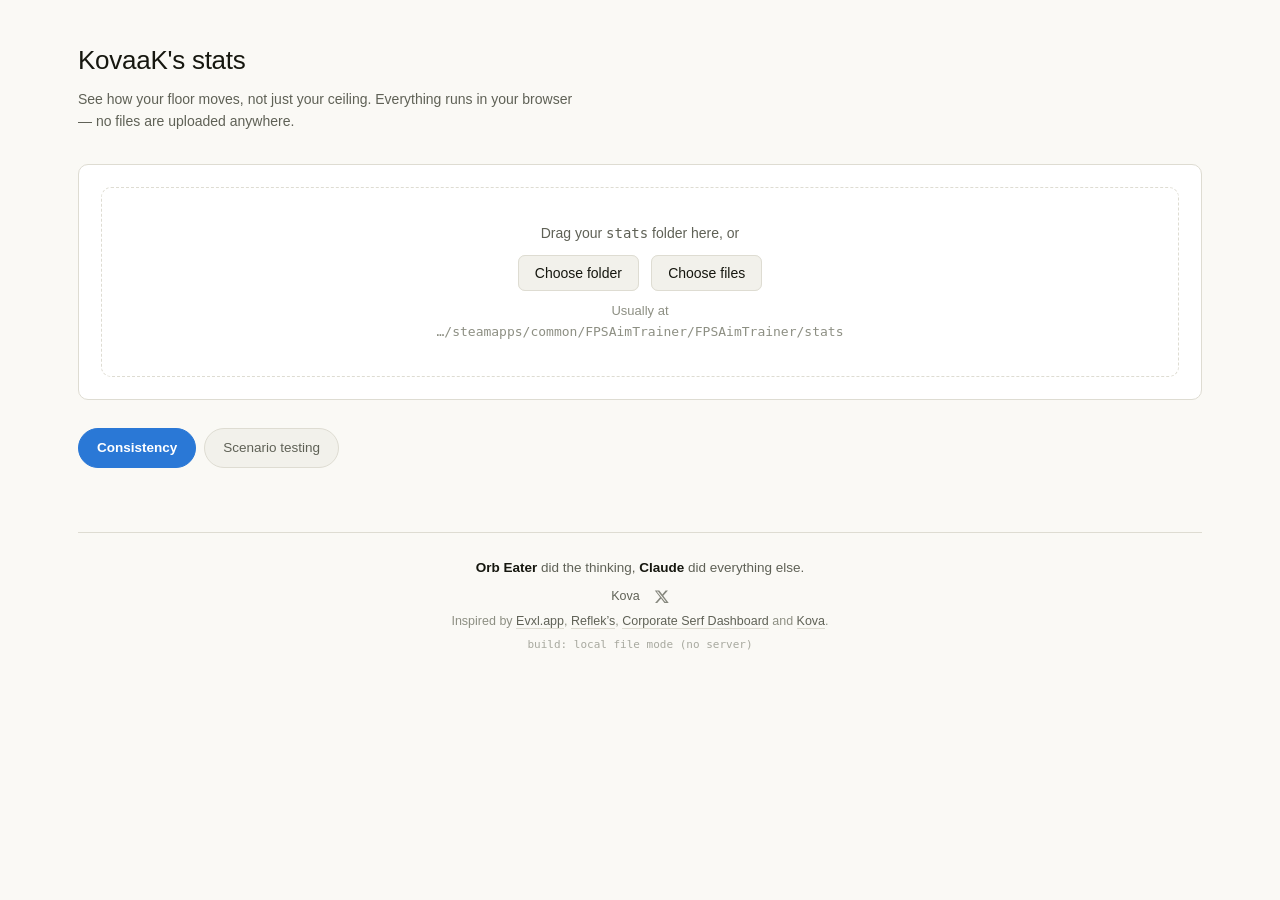
==== app/index.html @ a94e59b3 "v0.4.0 — Scenario testing with Viscose S2, and a one-time log-every-run offer Benchmarks becomes Sce" ====
<!DOCTYPE html>
<html lang="en">
<head>
<meta charset="utf-8">
<meta name="viewport" content="width=device-width,initial-scale=1">
<title>KovaaK's stats</title>
<link rel="stylesheet" href="styles.css">
</head>
<body>
<div class="wrap">

<h1>KovaaK's stats</h1>
<p class="sub">See how your floor moves, not just your ceiling. Everything runs in your browser — no files are uploaded anywhere.</p>

<div class="panel" id="panel">
  <div class="drop" id="drop">
    <p style="margin:0 0 16px;color:var(--ink2);font-size:14px">Drag your <code>stats</code> folder here, or</p>
    <label class="btn" for="pick">Choose folder</label>
    <input type="file" id="pick" webkitdirectory directory multiple>
    <label class="btn" for="pickf" style="margin-left:8px">Choose files</label>
    <input type="file" id="pickf" multiple accept=".csv">
    <p class="note" style="margin:16px 0 0">Usually at<br><code>…/steamapps/common/FPSAimTrainer/FPSAimTrainer/stats</code></p>
  </div>
  <div id="folderSetup" style="display:none"></div>
  <div id="loadmsg"></div>
</div>
<div id="liveNote"></div>
<div id="whatsNew" style="display:none"></div>

<div class="pagetabs" id="pagetabs">
  <button type="button" class="tabbtn active" id="pageTabConsistency">Consistency</button>
  <button type="button" class="tabbtn" id="pageTabBenchmarks">Scenario testing</button>
</div>

<div id="benchApp" style="display:none">
  <div class="controls">
    <span style="flex:1;min-width:240px"><input type="text" id="benchSearch" placeholder="Search scenarios and difficulties…" style="width:100%"></span>
  </div>
  <p class="note" id="benchCtxNote"></p>
  <div id="benchListWrap"></div>
  <div id="benchDetailWrap" style="display:none"></div>
</div>

<div id="app" style="display:none">
  <div class="controls">
    <span><label for="win">Window</label>
    <select id="win" title="Motor-learning research judges real skill change over multi-week windows, not single sessions, since day-to-day scores are noisy (fatigue, warm-up, motivation). 30 days balances smoothing that noise against staying relevant to your current training block.">
      <option value="0">All</option>
      <option value="180">180 days</option>
      <option value="90">90 days</option>
      <option value="30" selected>30 days (recommended)</option>
      <option value="14">14 days</option>
      <option value="7">7 days</option>
      <option value="custom">Custom range…</option>
    </select></span>
    <span class="cmrow" id="customRangeUI" style="display:none">
      <label style="font-size:13px;color:var(--ink2)">from</label>
      <span class="datepick" data-target="winFrom">
        <select class="dsel" aria-label="from day"></select>
        <select class="msel" aria-label="from month"></select>
        <select class="ysel" aria-label="from year"></select>
      </span>
      <label style="font-size:13px;color:var(--ink2)">to</label>
      <span class="datepick" data-target="winTo">
        <select class="dsel" aria-label="to day"></select>
        <select class="msel" aria-label="to month"></select>
        <select class="ysel" aria-label="to year"></select>
      </span>
      <input type="hidden" id="winFrom"><input type="hidden" id="winTo">
    </span>
    <span><label for="minruns">Min runs</label>
    <input type="number" id="minruns" value="10" min="1" max="500" style="width:74px"></span>
    <label class="chk" title="Drop the first runs of each play session. They are systematically lower than the rest, and if session lengths differ between the two periods that bias shows up as a fake skill change.">
      <input type="checkbox" id="exWarmup" checked> Skip warmup
    </label>
    <label class="chk" title="Drop the first runs after returning to a scenario following a long break. Those runs measure unfamiliarity, not skill.">
      <input type="checkbox" id="exRefam" checked> Skip re-familiarisation
    </label>
    <span><label for="cmp">Compare vs</label>
    <select id="cmp" title="How the baseline for PB/Avg/Low avg % changes is chosen. Hover the options for details.">
      <option value="prev" selected title="Compares this window to an equal-length period immediately before it (e.g. last 30 days vs the 30 days before that). Uses a genuinely separate, non-overlapping baseline — the most reliable read on real progress.">Previous window (recommended)</option>
      <option value="first" title="Splits the current window itself in half and compares the second half to the first half. Reacts faster to recent changes but is noisier, especially with fewer runs, since both halves come from the same short period.">First half of window</option>
    </select></span>
  </div>
  <div class="explainrow">
    <button type="button" class="explaintoggle" id="winExplainBtn" aria-expanded="false">Show explanation</button>
  </div>
  <p class="note" id="winExplain" style="display:none"><b>Window</b> — day-to-day scores are noisy (fatigue, warm-up, motivation); motor-learning research judges real skill consolidation over multi-week trends, not single sessions. 30 days (recommended) balances smoothing that noise against staying relevant to your current training. <b>Compare vs</b> — <b>Previous window</b>: this period vs an equal-length period right before it (most accurate, default). <b>First half of window</b>: the second half of this period vs its first half (reacts faster, noisier).</p>
  <p class="note" id="allnote" style="display:none">"All" uses first half vs second half of your history for comparisons — there's no earlier baseline for all-time.</p>

  <div class="sectionbar" style="margin-bottom:8px">
    <label class="chk" title="Reminders to step away. Run-based and time-based fire independently."><input type="checkbox" id="brkEnable"> Break reminders</label>
    <span class="cmrow" id="brkOpts" style="display:none">
      <label for="brkRuns" style="font-size:13px;color:var(--ink2)">every</label>
      <input type="number" id="brkRuns" min="0" max="500" style="width:70px" title="0 turns the run-based reminder off">
      <span style="font-size:13px;color:var(--ink2)">runs</span>
      <select id="brkMin" title="Independent of the run count">
        <option value="0">no timer</option>
        <option value="15">15 min</option>
        <option value="30">30 min</option>
        <option value="45">45 min</option>
        <option value="60">60 min</option>
      </select>
      <label class="chk" title="Start the timer automatically when the app opens, from your first run"><input type="checkbox" id="brkAuto"> autostart</label>
      <button type="button" id="brkReset">Reset now</button>
      <span class="note" id="breakStatus" style="margin:0"></span>
    </span>
  </div>
  <div id="breakAlert"></div>
  <div id="lowActiveAlert"></div>
  <div id="sessionPanel"></div>
  <!-- PB / new-score card: under the session panel so it lands
       where you are already looking, not above the fold. -->
  <div id="celebrate"></div>
  <div class="cards" id="overview"></div>
  <div class="explainrow" id="caveatsRow" style="display:none">
    <button type="button" class="explaintoggle" id="caveatsBtn" aria-expanded="false">Show figure explanation</button>
  </div>
  <div id="caveats" style="display:none"></div>
  <div id="trendChartWrap"></div>

  <div class="sectionbar">
    <button type="button" class="tabbtn" id="cmSectionToggle">cm/360 analysis ▾</button>
  </div>

  <div id="cmSection" style="display:none">
  <div id="cmwrap" style="display:none">
    <div class="cmbar">
      <span class="lbl"><b>cm/360</b></span>
      <button type="button" class="tabbtn active" id="cmTabOff" title="No cm/360 filtering — every run is included.">Raw</button>
      <button type="button" class="tabbtn" id="cmTabRange" title="Only include runs whose cm/360 falls within a min–max range.">Range</button>
      <button type="button" class="tabbtn" id="cmTabPick" title="Only include runs at one specific cm/360.">Specific</button>
      <label class="chk" title="Removes cm/360 values that only show up in a handful of runs — e.g. a couple of accidental slider changes to 13cm or 150cm — so stray one-offs can't skew the numbers. A cm you've genuinely used a meaningful number of times is kept.">
        <input type="checkbox" id="cmOutlier" checked> Exclude outliers
      </label>
      <button type="button" id="cmClear">Clear filter</button>
    </div>
    <div class="cmsub" id="cmRangeUI" style="display:none">
      <input type="number" id="cmMin" step="0.5" style="width:72px" list="cmvals">
      <span style="color:var(--ink2)">–</span>
      <input type="number" id="cmMax" step="0.5" style="width:72px" list="cmvals">
      <datalist id="cmvals"></datalist>
    </div>
    <div class="cmsub" id="cmPickUI" style="display:none">
      <div class="cmpicker">
        <input type="text" id="cmPickSearch" placeholder="find cm… (e.g. 5 → 5, 50-59)">
        <div class="cmlist" id="cmList"></div>
        <button type="button" id="cmListAll" class="cmlistall">Show all</button>
      </div>
    </div>
    <div class="cmrow" id="favCmRow"></div>
    <p class="note" id="cmnote"></p>
    <p class="note" id="cmWindowNote"></p>
  </div>
  <div class="cards" id="cmCards"></div>
  <div id="cmBreakdownWrap" style="display:none"></div>
  </div>

  <div style="text-align:center">
    <span style="margin-right:12px"><label for="sortby2" style="font-size:13px;color:var(--ink2);margin-right:5px">Sort</label>
    <select id="sortby2">
      <option value="runs">Most played</option>
      <option value="recent">Recently played</option>
      <option value="trend">Biggest gain</option>
      <option value="needplay">Recommended to play</option>
      <option value="cv">Least consistent</option>
      <option value="stale">Longest since played</option>
      <option value="name">Name</option>
    </select></span>
    <button id="toggleRuns" class="runstoggle" style="display:inline-block;margin:6px 0 26px">See runs ▾</button>
  </div>
  <div id="listWrap" style="display:none">
    <div class="searchbar">
      <input type="text" id="runSearch" placeholder="Search scenarios…">
      <span class="note" id="runSearchNote" style="margin:0;white-space:nowrap"></span>
    </div>
    <div id="list"></div>
    <div id="listMore" style="text-align:center;margin:14px 0 0"></div>
  </div>
</div>

<footer class="sitefoot">
  <p class="credit"><b>Orb Eater</b> did the thinking, <b>Claude</b> did everything else.</p>
  <p class="socials">
    <a href="https://pyvno.xyz/orbeater" target="_blank" rel="noopener noreferrer">Kova</a>
    <a class="xlink" href="https://x.com/OrbEater_" target="_blank" rel="noopener noreferrer" aria-label="X" title="@OrbEater_"><svg viewBox="0 0 24 24" width="15" height="15" fill="currentColor" aria-hidden="true"><path d="M18.9 2.2h3.4l-7.5 8.6 8.8 11.6h-6.9l-5.4-7.1-6.2 7.1H1.7l8-9.1L1.3 2.2h7.1l4.9 6.5 5.6-6.5Zm-1.2 18.2h1.9L6.4 4.1H4.4l13.3 16.3Z"/></svg></a>
  </p>
  <p class="inspired">Inspired by
    <a href="https://evxl.app/" target="_blank" rel="noopener noreferrer">Evxl.app</a>,
    <a href="https://refleksapp.com/" target="_blank" rel="noopener noreferrer">Reflek&rsquo;s</a>,
    <a href="https://github.com/MingoDynasty/Corporate-Serf-Dashboard" target="_blank" rel="noopener noreferrer">Corporate Serf Dashboard</a>
    and <a href="https://pyvno.xyz/" target="_blank" rel="noopener noreferrer">Kova</a>.</p>
  <p class="buildstamp" id="buildStamp"></p>
</footer>

<script src="build.js"></script>
<script src="core.js"></script>
</div>
</body>
</html>
---- app/styles.css ----
:root{
  --bg:#12130f; --surface:#1b1d17; --surface2:#232620; --line:#33362d;
  --ink:#eceade; --ink2:#a2a596; --ink3:#6f7266;
  --med:#4a9ee0; --low:#e08a3c; --best:#5fb98a;
  --mono:ui-monospace,"SF Mono",Menlo,Consolas,monospace;
  --sans:"Inter",-apple-system,BlinkMacSystemFont,"Segoe UI",sans-serif;
}
*{box-sizing:border-box}
body{margin:0;background:var(--bg);color:var(--ink);font-family:var(--sans);font-size:15px;line-height:1.6;-webkit-font-smoothing:antialiased}
.wrap{max-width:1180px;margin:0 auto;padding:40px 28px 80px}
h1{font-size:26px;font-weight:500;margin:0 0 6px;letter-spacing:-0.01em}
.sub{color:var(--ink2);font-size:14px;margin:0 0 32px;max-width:64ch}
.panel{background:var(--surface);border:1px solid var(--line);border-radius:10px;padding:22px;margin-bottom:28px;transition:padding .15s,margin .15s}
.panel.compact{padding:7px 14px;margin-bottom:16px}
.panel.compact .note{font-size:12px;margin:0}
.panel.compact button{padding:5px 11px;font-size:12.5px}
.foldbar{display:flex;align-items:center;justify-content:space-between;gap:12px;flex-wrap:wrap}
.drop{border:1px dashed var(--line);border-radius:10px;padding:34px 22px;text-align:center;transition:border-color .15s,background .15s}
.drop.hot{border-color:var(--med);background:var(--surface2)}
button,label.btn{font:inherit;font-size:14px;background:var(--surface2);color:var(--ink);border:1px solid var(--line);border-radius:7px;padding:9px 16px;cursor:pointer}
button:hover,label.btn:hover{border-color:var(--ink3)}
button:disabled{opacity:.4;cursor:default}
input[type=file]{display:none}
select,input[type=number]{font:inherit;font-size:14px;background:var(--surface2);color:var(--ink);border:1px solid var(--line);border-radius:7px;padding:8px 11px}
.controls{display:flex;flex-wrap:wrap;gap:14px;align-items:center;margin-bottom:22px}
.controls label{font-size:13px;color:var(--ink2);margin-right:5px}
.tabbtn{font:inherit;font-size:12.5px;background:var(--surface2);color:var(--ink2);border:1px solid var(--line);padding:6px 13px;cursor:pointer;border-radius:999px}
.tabbtn:hover{border-color:var(--ink3)}
.tabbtn.active{background:var(--med);color:#0b0e12;border-color:var(--med);font-weight:600}
.cmbar{display:flex;flex-wrap:wrap;gap:10px;align-items:center;margin-bottom:6px}
.cmbar .lbl{font-size:13px;color:var(--ink2);margin-right:2px}
.cmrow{display:inline-flex;flex-wrap:wrap;gap:8px;align-items:center}
.chk{display:inline-flex;align-items:center;gap:6px;font-size:13px;color:var(--ink2);cursor:pointer;user-select:none}
.chk input{cursor:pointer}
.cmswatch{display:inline-block;width:9px;height:9px;border-radius:50%;margin-right:4px;vertical-align:middle}
.cmlegend{display:flex;gap:10px;flex-wrap:wrap;font-size:11px;color:var(--ink2);margin-top:6px}
.cards{display:grid;grid-template-columns:repeat(auto-fit,minmax(125px,1fr));gap:10px;margin-bottom:20px;transition:gap .15s}
.card{background:var(--surface2);border-radius:8px;padding:10px 12px;transition:padding .15s}
.card[title]{cursor:help}
.card .k{font-size:11px;color:var(--ink2);margin-bottom:4px;transition:font-size .15s}
.card .v{font-size:18px;font-weight:500;font-family:var(--mono);font-variant-numeric:tabular-nums;transition:font-size .15s}
.card .v .side{font-size:.42em;font-weight:600;margin-left:.4em;vertical-align:middle}
.card .vsub{font-family:var(--mono);font-variant-numeric:tabular-nums;font-size:19px;font-weight:600;line-height:1.15;margin-top:3px}
.cards.hero .card .vsub{font-size:22px}
.card.big .vsub{font-size:26px}
.cards.hero .card.big .vsub{font-size:30px}
.cmpicker{display:inline-block;width:270px;vertical-align:top}
.cmpicker input[type=text]{width:100%;font:inherit;font-size:13.5px;background:var(--surface2);color:var(--ink);border:1px solid var(--line);border-radius:7px 7px 0 0;padding:7px 10px;border-bottom:none}
.cmsub{margin:8px 0 4px}
/* Exactly 8 rows tall, no drag-resize (the resize handle fought the page
   layout). "Show all" swaps to a taller list instead. */
.cmlist{max-height:calc(8 * 29px);overflow-y:auto;border:1px solid var(--line);border-radius:0;background:var(--surface2)}
.cmlist.all{max-height:none}
.cmlistall{width:100%;font-size:12px;padding:6px 10px;border-radius:0 0 7px 7px;border-top:none;color:var(--ink2)}
.cmitem{display:flex;align-items:center;gap:8px;padding:6px 10px;cursor:pointer;font-size:13px;border-bottom:1px solid rgba(255,255,255,.04)}
.cmitem:last-child{border-bottom:none}
.cmitem:hover{background:rgba(255,255,255,.05)}
.cmitem.sel{background:rgba(74,158,224,.18);color:var(--ink)}
.cmitem-v{font-family:var(--mono);font-weight:600;min-width:52px}
.cmitem-n{font-size:11.5px;color:var(--ink2);margin-left:auto}
.cmitem-empty{padding:10px;font-size:12.5px;color:var(--ink3)}
.cmstar{flex:none;width:15px;color:var(--ink3);cursor:pointer;user-select:none}
.cmstar.on{color:#e8c34a}
.cmstar:hover{color:#e8c34a}
#listWrap.busy #list{opacity:.35;transition:opacity .12s}
#list{transition:opacity .12s}
.favstar{color:#e8c34a;border-color:#6a5a24}
.favstar:hover{border-color:#e8c34a}
.favchip.isfav{color:#e8c34a;border-color:#6a5a24}
.alert{background:#3a1414;border:1px solid #7c2b2b;color:#ff8a8a;border-radius:8px;padding:12px 15px;font-size:13.5px;font-weight:500;margin:0}
.stalewarn{color:#e8c34a;font-size:12.5px;margin-top:8px}
.livenote{background:var(--surface2);border-left:3px solid var(--best);border-radius:6px;padding:8px 12px;font-size:12.5px;color:var(--ink2);margin:0 0 16px}
.livenote b{color:var(--ink)}
#cmSectionToggle{font-weight:700}
.card.big{grid-column:span 2;padding:16px 18px;display:flex;flex-direction:column;justify-content:center}
.card.big .k{font-size:13px;margin-bottom:2px;line-height:1.25}
.card.big .v{font-size:clamp(34px,4.6vw,52px);line-height:1.08;letter-spacing:-0.02em}
.card.big .v .side{font-size:.34em}
.cards.hero .card{padding:16px 16px;border-radius:12px}
.cards.hero .card .k{font-size:12px;margin-bottom:3px}
.cards.hero .card .v{font-size:24px;line-height:1.15}
.cards.hero .card.big{padding:20px 22px}
.cards.hero .card.big .k{font-size:14px;margin-bottom:2px}
.cards.hero .card.big .v{font-size:clamp(40px,5.4vw,62px)}
.sectionbar{display:flex;gap:8px;flex-wrap:wrap;margin:4px 0 16px}
.sectionbar .tabbtn{padding:8px 16px;font-size:13px}
/* Plot areas are kept near 2:1 on purpose - slope is judged most accurately
   when the average segment sits near 45deg. Wide-and-short charts flatten
   trends, narrow ones exaggerate them. See CHART-SCALING.md section 6. */
.tchart{width:100%;max-width:680px;aspect-ratio:2/1;height:auto;display:block}
@supports not (aspect-ratio:2/1){.tchart{height:340px}}
/* The explainer earns its width - it is the part people actually read.
   Was minmax(230px,1fr) against 2.1fr, which squeezed it to a column of
   two-word lines next to a chart that had spare margin. */
.chartgrid{display:grid;grid-template-columns:minmax(0,1.35fr) minmax(300px,1fr);gap:22px;align-items:start}
@media(max-width:820px){.chartgrid{grid-template-columns:1fr}}
.explain{background:var(--surface2);border-radius:9px;padding:18px 20px;font-size:14px;line-height:1.65}
.explain h4{margin:0 0 10px;font-size:13px;font-weight:600;color:var(--ink2);text-transform:uppercase;letter-spacing:.05em}
.explain p{margin:0 0 9px}
.explain p:last-child{margin-bottom:0}
.explain .dim{color:var(--ink3);font-size:12.5px;border-top:1px solid var(--line);padding-top:9px;margin-top:11px}
.pathlist{display:flex;flex-direction:column;gap:8px}
.pathbtn{display:flex;align-items:center;gap:12px;width:100%;text-align:left;font:inherit;font-size:13px;background:var(--surface2);color:var(--ink);border:1px solid var(--line);border-radius:8px;padding:10px 13px;cursor:pointer}
.pathbtn:hover{border-color:var(--med)}
.pathbtn-k{flex:none;font-size:11.5px;font-weight:600;color:var(--med);text-transform:uppercase;letter-spacing:.05em}
.pathbtn-p{font-family:var(--mono);font-size:12px;color:var(--ink2);word-break:break-all}
.searchbar{display:flex;gap:10px;align-items:center;margin:0 0 14px}
.searchbar input[type=text]{flex:1;font:inherit;font-size:14px;background:var(--surface2);color:var(--ink);border:1px solid var(--line);border-radius:7px;padding:8px 11px}
.logbox{font-family:var(--mono);font-size:11.5px;color:var(--ink2);background:var(--surface2);border-radius:8px;padding:10px 12px;max-height:280px;overflow:auto;white-space:pre-wrap}
.runstoggle{display:block;margin:6px auto 26px}
.favchip{padding:4px 11px;font-size:12px}
.pagetabs{display:flex;gap:8px;margin-bottom:22px}
.pagetabs .tabbtn{padding:8px 18px;font-size:13.5px}
.benchrow{cursor:pointer;transition:border-color .12s}
.benchrow:hover{border-color:var(--ink3)}
.benchrow h3{display:inline}
.cmside-by-side{display:grid;grid-template-columns:repeat(auto-fit,minmax(340px,1fr));gap:16px;align-items:start;margin-bottom:16px}
.cmside-by-side .scen{margin-bottom:0}
.minibtn{font:inherit;font-size:11.5px;background:var(--surface2);color:var(--ink2);border:1px solid var(--line);padding:3px 10px;cursor:pointer;border-radius:6px;float:right}
.minibtn:hover{border-color:var(--ink3)}
.scen{background:var(--surface);border:1px solid var(--line);border-radius:10px;padding:19px 21px;margin-bottom:16px}
.scen h3{font-size:15px;font-weight:500;margin:0 0 3px;overflow:hidden}
.scen .meta{font-size:12px;color:var(--ink2);margin:0 0 12px;font-family:var(--mono)}
table{width:100%;border-collapse:collapse;font-size:12px;font-family:var(--mono);font-variant-numeric:tabular-nums}
th{text-align:right;color:var(--ink2);font-weight:400;padding:6px 8px;border-bottom:1px solid var(--line)}
th:first-child,td:first-child{text-align:left}
td{text-align:right;padding:6px 8px;border-bottom:1px solid var(--line)}
tr:last-child td{border-bottom:none}
.spark{width:100%;max-width:680px;aspect-ratio:2/1;height:auto;display:block;margin-top:12px}
@supports not (aspect-ratio:2/1){.spark{height:340px}}
.scalenote{font-size:11.5px;color:var(--ink3);margin:6px 0 0;max-width:680px;line-height:1.5;cursor:help}
.scalenote b{color:var(--ink2)}
.legend i.bandkey{height:9px;border-radius:2px;background:var(--med);opacity:.28}
.legend{display:flex;gap:18px;font-size:11px;color:var(--ink2);margin-top:8px;flex-wrap:wrap}
.legend i{display:inline-block;width:11px;height:3px;vertical-align:middle;margin-right:5px;border-radius:2px}
.warn{color:var(--low);font-size:13px}
.err{background:#2a1c17;border:1px solid #5c3a26;border-radius:8px;padding:13px 16px;font-size:13px;color:#e8b894;margin-top:14px}
.up{color:var(--best)} .dn{color:var(--low)}
/* A result whose 95% interval crosses zero is not distinguishable from no
   change, so it gets no colour at all. */
.ns{color:var(--ink2)}
.ci{color:var(--ink3);font-size:.85em;white-space:nowrap}
.card .vsub.ci{font-size:15px;font-weight:500;color:var(--ink3)}
.cards.hero .card.big .vsub.ci{font-size:17px}
.recordtag{font-size:9.5px;text-transform:uppercase;letter-spacing:.06em;color:var(--ink3);border:1px solid var(--line);border-radius:4px;padding:1px 4px;margin-left:5px;vertical-align:middle}
.note{font-size:13px;color:var(--ink3);margin-top:8px}
@media(prefers-color-scheme:light){
  :root{--bg:#faf9f5;--surface:#fff;--surface2:#f2f1eb;--line:#dedcd2;--ink:#16170f;--ink2:#5f6156;--ink3:#8d8f83;--med:#2a78d6;--low:#c2661f;--best:#1b8f62}
  .err{background:#fdf0e6;border-color:#e8c4a0;color:#8a4b1c}
  .tabbtn.active{color:#fff}
}
.vertag{color:var(--ink3);cursor:pointer;text-decoration:underline dotted}
.vertag:hover{color:var(--med)}

/* --- achievements ------------------------------------------------------ */
.celebrate{position:relative;overflow:hidden;background:var(--surface2);border:1px solid var(--line);
  border-radius:10px;padding:14px 18px;margin:0 0 16px;animation:popin .28s ease-out}
/* A real PB blinks and stays up for 15s. The old 3s card was gone before you
   finished scrolling to it. prefers-reduced-motion turns the blink off. */
.celebrate.big{border-color:var(--best);box-shadow:0 0 0 1px rgba(95,185,138,.25);
  animation:pbblink 1.1s ease-in-out infinite}
@keyframes pbblink{
  0%,100%{border-color:var(--best);box-shadow:0 0 0 1px rgba(95,185,138,.25)}
  50%{border-color:var(--best);box-shadow:0 0 0 3px rgba(95,185,138,.55),0 0 22px rgba(95,185,138,.30)}}
/* You asked for a blink, so reduced-motion slows it right down rather than
   removing it - otherwise anyone with OS animations off never sees the PB. */
@media(prefers-reduced-motion:reduce){.celebrate.big{animation-duration:3.5s}}
.celebrate-in{position:relative;z-index:2}
.celebrate-t{font-size:19px;font-weight:600;letter-spacing:-0.01em}
.celebrate.big .celebrate-t{font-size:23px;color:var(--best)}
.celebrate-s{font-size:13px;color:var(--ink2);font-family:var(--mono);margin-top:3px}
.confetti{position:absolute;inset:0;width:100%;height:100%;z-index:1;pointer-events:none}
@keyframes popin{from{opacity:0;transform:translateY(-6px) scale(.98)}to{opacity:1;transform:none}}
.sessup{font-size:11.5px;font-weight:600;color:var(--best);background:rgba(95,185,138,.12);
  border:1px solid rgba(95,185,138,.35);border-radius:999px;padding:2px 9px;margin-left:6px;
  vertical-align:middle;animation:blinksoft 1.9s ease-in-out infinite}
@keyframes blinksoft{0%,100%{opacity:1}50%{opacity:.45}}
/* Icons instead of paragraphs (Batch 8) — hover/focus text via the native
   title attribute, same convention as .cmswatch and .recordtag already use. */
.icon-info,.icon-warn{cursor:help;font-size:12.5px;margin-left:2px;vertical-align:middle}
.icon-info{opacity:.75}
.earlytag{font-size:9.5px;text-transform:uppercase;letter-spacing:.04em;color:var(--ink3);
  border:1px dotted var(--ink3);border-radius:4px;padding:0 4px;margin-left:4px;cursor:help;
  text-decoration:none}
.cmchip{cursor:pointer;border-radius:4px}
.cmchip:hover,.cmchip:focus-visible{color:var(--ink)}
.cmchip:focus-visible{outline:1px solid var(--med);outline-offset:2px}

/* Expand a scenario card for a closer look (Batch 8): same content, more room. */
.scen-expanded{padding:26px 30px}
.scen-expanded h3{font-size:19px}
.scen-expanded .meta,.scen-expanded table{font-size:14px}
.scen-expanded .legend{font-size:12.5px}
.scen-expanded .spark{max-width:1100px}
.scen-expanded .scalenote{max-width:1100px}

/* --- sessions / breaks -------------------------------------------------- */
.breakalert{background:#3a2e14;border:1px solid #7c6a2b;color:#f0d68a;border-radius:8px;
  padding:11px 15px;font-size:13.5px;margin:0 0 14px}
#sessionPanel .card .v{font-size:17px}
#breakStatus{font-family:var(--mono);font-size:11.5px}

/* ---- footer ---------------------------------------------------------- */
.sitefoot{margin:64px 0 0;padding:24px 0 0;border-top:1px solid var(--line);
  text-align:center;font-size:12.5px;color:var(--ink3);line-height:1.7}
.sitefoot p{margin:0 0 4px}
.sitefoot .credit{font-size:13.5px;color:var(--ink2)}
.sitefoot .credit b{color:var(--ink)}
.sitefoot .socials b{color:var(--ink2)}
.sitefoot a{color:var(--ink2);text-decoration:none;border-bottom:1px solid var(--line)}
.sitefoot a:hover{color:var(--ink)}
/* Build stamp: which frozen release you are actually looking at. Releases are
   fully independent copies on their own ports, and this is how you tell them
   apart at a glance instead of guessing from the UI. */
.buildstamp{margin-top:10px;font-size:11px;color:var(--ink3);opacity:.75;
  font-family:ui-monospace,SFMono-Regular,Menlo,Consolas,monospace}

/* ---- session: now playing + follow toggle ---------------------------- */
.nowplaying{margin:0 0 14px;font-size:13px;color:var(--ink2);
  background:var(--surface2);border-radius:6px;padding:8px 12px}
.nowplaying b{color:var(--ink)}
.nowplaying .dot{display:inline-block;width:7px;height:7px;border-radius:50%;
  background:var(--best);margin-right:7px;vertical-align:middle;animation:livedot 1.6s ease-in-out infinite}
@keyframes livedot{0%,100%{opacity:1}50%{opacity:.25}}
@media(prefers-reduced-motion:reduce){.nowplaying .dot{animation:none}}
.followchk{float:right;font-size:12px;font-weight:400;margin-right:10px}

/* ---- cm badges -------------------------------------------------------- */
/* Which sensitivity carries the volume, and which one the record came from.
   Only rendered when a scenario has runs at more than one cm. */
.cmtag{display:inline-block;margin-left:5px;padding:1px 5px;border-radius:4px;
  font-size:9.5px;font-weight:600;letter-spacing:.02em;text-transform:uppercase;
  vertical-align:1px}
.cmtag.most{background:var(--surface2);color:var(--ink2);border:1px solid var(--line)}
.cmtag.pb{background:rgba(95,185,138,.16);color:var(--best);border:1px solid rgba(95,185,138,.4)}
.pbcm{display:inline-block;margin-left:6px;padding:1px 6px;border-radius:4px;
  border:1px solid var(--line);font-size:10.5px;color:var(--ink2);
  font-family:var(--mono);vertical-align:1px}

/* ---- dd/mm/yy range picker -------------------------------------------- */
/* Three dropdowns instead of a native calendar: scrollable in both directions,
   in any order, with no drill-down you cannot back out of. */
.datepick{display:inline-flex;gap:4px;align-items:center}
.datepick select{font:inherit;font-size:13px;background:var(--surface2);color:var(--ink);
  border:1px solid var(--line);border-radius:7px;padding:7px 6px}
.datepick .dsel,.datepick .msel{min-width:58px}
.datepick .ysel{min-width:74px}
.datepick select option:disabled{color:var(--ink3)}
.sitefoot .socials{display:flex;gap:14px;align-items:center;justify-content:center;margin-top:6px}
.sitefoot .socials a{border-bottom:none;display:inline-flex;align-items:center}
.sitefoot .xlink{opacity:.75;transition:opacity .15s}
.sitefoot .xlink:hover{opacity:1}

/* ---- ?selftest=1 ------------------------------------------------------ */
.selftest{background:var(--surface);border:1px solid var(--line);border-radius:10px;
  padding:18px 20px;margin:0 0 24px;font-size:12.5px}
.selftest h2{margin:0 0 6px;font-size:17px}
.selftest p{margin:0 0 12px;color:var(--ink3);font-size:12px}
.selftest table{width:100%;border-collapse:collapse;font-family:var(--mono);font-size:11.5px}
.selftest td,.selftest th{padding:3px 8px;text-align:left;border-bottom:1px solid var(--line)}
.selftest td:first-child{width:44px;font-weight:600}
.selftest tr.stpass td:first-child{color:var(--best)}
.selftest tr.stfail td{color:var(--low)}

/* Restart-spam alert. Louder than the other notes on purpose - it is the one
   piece of feedback that says the numbers you are chasing are not real. */
.resetalert{background:rgba(224,138,60,.10);border-left:3px solid var(--low);
  border-radius:6px;padding:10px 13px;margin:14px 0 0;font-size:12.5px;
  color:var(--ink2);line-height:1.6}

/* ---- collapsible explanations ----------------------------------------- */
/* The prose is worth reading once and clutter every time after. Collapsed by
   default, choice remembered per build. */
.explainrow{margin:2px 0 14px}
.explaintoggle{font:inherit;font-size:12px;color:var(--ink3);background:none;
  border:1px solid var(--line);border-radius:999px;padding:4px 12px;cursor:pointer}
.explaintoggle:hover{color:var(--ink2);border-color:var(--ink3)}
.explaintoggle[aria-expanded="true"]{color:var(--ink2)}

/* ---- zero-score runs --------------------------------------------------- */
/* Visible everywhere, counted nowhere. */
.zerotag{display:inline-block;margin-left:4px;padding:0 5px;border-radius:4px;
  border:1px solid var(--line);font-size:10px;color:var(--ink3);cursor:help}
.zeronote{color:var(--low);opacity:.85}

/* Suggestion to enable "Log every run". Quieter than the restart alert - it is
   an offer, not a problem. Shown once, then dismissed for good. */
.loghint{background:var(--surface2);border-left:3px solid var(--line);
  border-radius:6px;padding:10px 13px;margin:14px 0 0;font-size:12.5px;
  color:var(--ink2);line-height:1.6}
.loghint b{color:var(--ink)}
.loghint .dim{color:var(--ink3)}
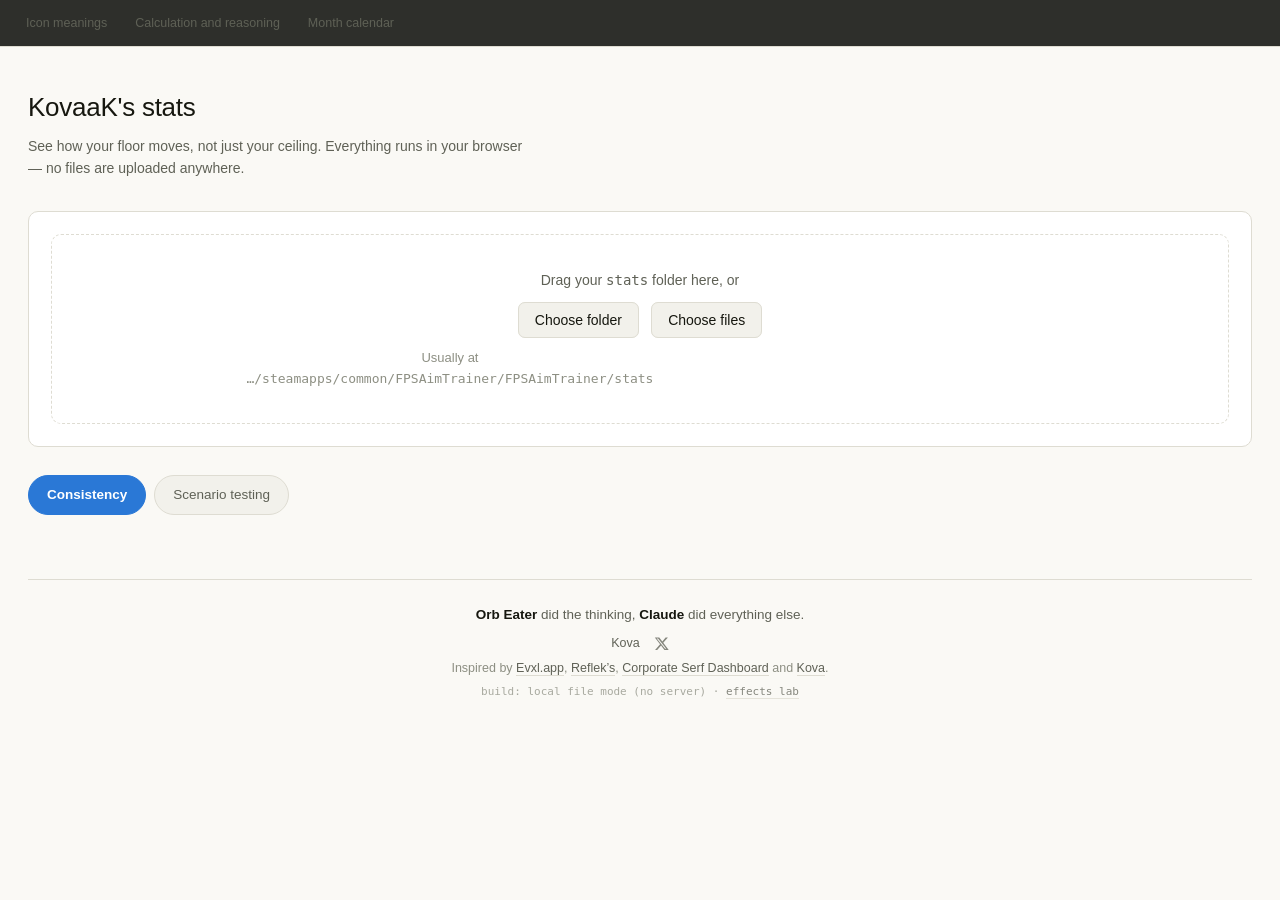
==== commit 50f810c9: "v0.6.0 — Batch 9: notifications go on top of the page, and the page gets wider Notifications were di" ====
--- a/app/index.html
+++ b/app/index.html
@@ -7,6 +7,26 @@
 <link rel="stylesheet" href="styles.css">
 </head>
 <body>
+
+<!-- Top left, above everything on the page. The reference material used to be
+     hover text on 12px icons, which is exactly where it could not be read. -->
+<nav class="menubar" id="menubar">
+  <button type="button" class="menubtn" data-doc="icons">Icon meanings</button>
+  <button type="button" class="menubtn" data-doc="calc">Calculation and reasoning</button>
+  <button type="button" class="menubtn" data-goto="calendarWrap">Month calendar</button>
+</nav>
+
+<!-- Slide-out reference panel. One drawer, several sources: the menu bar above,
+     and the warning symbol on any scenario card. -->
+<div class="sidetab-scrim" id="sidetabScrim" hidden></div>
+<aside class="sidetab" id="sidetab" hidden aria-labelledby="sidetabTitle">
+  <div class="sidetab-head">
+    <h2 id="sidetabTitle">&nbsp;</h2>
+    <button type="button" class="sidetab-x" id="sidetabClose" aria-label="Close">&#10005;</button>
+  </div>
+  <div class="sidetab-body" id="sidetabBody"></div>
+</aside>
+
 <div class="wrap">
 
 <h1>KovaaK's stats</h1>
@@ -24,7 +44,6 @@
   <div id="folderSetup" style="display:none"></div>
   <div id="loadmsg"></div>
 </div>
-<div id="liveNote"></div>
 <div id="whatsNew" style="display:none"></div>
 
 <div class="pagetabs" id="pagetabs">
@@ -106,12 +125,11 @@
       <span class="note" id="breakStatus" style="margin:0"></span>
     </span>
   </div>
-  <div id="breakAlert"></div>
-  <div id="lowActiveAlert"></div>
-  <div id="sessionPanel"></div>
-  <!-- PB / new-score card: under the session panel so it lands
-       where you are already looking, not above the fold. -->
-  <div id="celebrate"></div>
+  <!-- Two columns once there is room for two. The session panel and the month
+       calendar move to the right; below ~1500px the grid collapses and they sit
+       inline, so nothing becomes unreachable on a 1200px screen. -->
+  <div class="applayout">
+  <div class="maincol">
   <div class="cards" id="overview"></div>
   <div class="explainrow" id="caveatsRow" style="display:none">
     <button type="button" class="explaintoggle" id="caveatsBtn" aria-expanded="false">Show figure explanation</button>
@@ -177,6 +195,13 @@
     <div id="list"></div>
     <div id="listMore" style="text-align:center;margin:14px 0 0"></div>
   </div>
+  </div><!-- /maincol -->
+
+  <aside class="sidecol">
+    <div id="sessionPanel"></div>
+    <div id="calendarWrap"></div>
+  </aside>
+  </div><!-- /applayout -->
 </div>
 
 <footer class="sitefoot">
--- a/app/styles.css
+++ b/app/styles.css
@@ -7,7 +7,14 @@
 }
 *{box-sizing:border-box}
 body{margin:0;background:var(--bg);color:var(--ink);font-family:var(--sans);font-size:15px;line-height:1.6;-webkit-font-smoothing:antialiased}
-.wrap{max-width:1180px;margin:0 auto;padding:40px 28px 80px}
+/* Grows with the screen and stops at 2560. A 1920 monitor fills; a 2560 one
+   fills; anything wider stays at 2560 until the layout earns more (5120 is a
+   later job - past ~2560 the answer is more columns, not longer lines).
+   Narrow screens just get a narrower page, so 1200px stays usable. */
+.wrap{max-width:2560px;margin:0 auto;padding:40px 28px 80px}
+/* Prose stays readable no matter how wide the page gets. Line length is a
+   reading constraint, not a layout one. */
+.sub,.note,.explainrow{max-width:104ch}
 h1{font-size:26px;font-weight:500;margin:0 0 6px;letter-spacing:-0.01em}
 .sub{color:var(--ink2);font-size:14px;margin:0 0 32px;max-width:64ch}
 .panel{background:var(--surface);border:1px solid var(--line);border-radius:10px;padding:22px;margin-bottom:28px;transition:padding .15s,margin .15s}
@@ -140,6 +147,12 @@
    change, so it gets no colour at all. */
 .ns{color:var(--ink2)}
 .ci{color:var(--ink3);font-size:.85em;white-space:nowrap}
+/* nowrap keeps a CI like "+2.1 ± 0.8%" from breaking across lines, but a long
+   parenthetical in a narrow card then pushes the whole grid wider than the
+   page. Cards get to wrap; the CI itself still does not. */
+.card{min-width:0}
+.card .v{overflow-wrap:anywhere}
+.card .v .ci{white-space:normal}
 .card .vsub.ci{font-size:15px;font-weight:500;color:var(--ink3)}
 .cards.hero .card.big .vsub.ci{font-size:17px}
 .recordtag{font-size:9.5px;text-transform:uppercase;letter-spacing:.06em;color:var(--ink3);border:1px solid var(--line);border-radius:4px;padding:1px 4px;margin-left:5px;vertical-align:middle}
@@ -170,6 +183,9 @@
 .celebrate.big .celebrate-t{font-size:23px;color:var(--best)}
 .celebrate-s{font-size:13px;color:var(--ink2);font-family:var(--mono);margin-top:3px}
 .confetti{position:absolute;inset:0;width:100%;height:100%;z-index:1;pointer-events:none}
+/* A personal best gets the whole window, not a corner of one card. Sits under
+   the toasts so the text stays readable, and ignores the mouse entirely. */
+.confetti-full{position:fixed;inset:0;width:100vw;height:100vh;z-index:9998;pointer-events:none}
 @keyframes popin{from{opacity:0;transform:translateY(-6px) scale(.98)}to{opacity:1;transform:none}}
 .sessup{font-size:11.5px;font-weight:600;color:var(--best);background:rgba(95,185,138,.12);
   border:1px solid rgba(95,185,138,.35);border-radius:999px;padding:2px 9px;margin-left:6px;
@@ -182,17 +198,55 @@
 .earlytag{font-size:9.5px;text-transform:uppercase;letter-spacing:.04em;color:var(--ink3);
   border:1px dotted var(--ink3);border-radius:4px;padding:0 4px;margin-left:4px;cursor:help;
   text-decoration:none}
-.cmchip{cursor:pointer;border-radius:4px}
+.cmchip{cursor:pointer;border-radius:4px;padding:1px 5px;margin:-1px -1px}
 .cmchip:hover,.cmchip:focus-visible{color:var(--ink)}
 .cmchip:focus-visible{outline:1px solid var(--med);outline-offset:2px}
+/* The pinned chip. Filtering one card is invisible unless the thing you clicked
+   looks pressed. */
+.cmchip.on{background:rgba(74,158,224,.18);color:var(--ink);box-shadow:inset 0 0 0 1px var(--med)}
+/* Says which cm the card is pinned to, and clears it. */
+.cmpin{cursor:pointer;color:var(--med);border-bottom:1px dotted currentColor}
+.cmpin:hover{color:var(--ink)}
+.cmpin.miss{color:var(--low)}
 
 /* Expand a scenario card for a closer look (Batch 8): same content, more room. */
+/* Every scenario card in the run list is drawn at this size now - it used to be
+   behind an Expand button that was being pressed every time anyway. .scen is
+   left alone because the session panel and the cm breakdown use it too, and
+   those should not grow. */
 .scen-expanded{padding:26px 30px}
 .scen-expanded h3{font-size:19px}
 .scen-expanded .meta,.scen-expanded table{font-size:14px}
 .scen-expanded .legend{font-size:12.5px}
 .scen-expanded .spark{max-width:1100px}
 .scen-expanded .scalenote{max-width:1100px}
+
+/* Full width: one card breaks out of the 1180px column, up to 1920px. The page
+   around it does not move - this is a closer look at one scenario, not a layout
+   mode. The breakout is inset from the viewport so it never collides with the
+   scrollbar. */
+.scen-full{--fw:min(1920px,calc(100vw - 60px));
+  width:var(--fw);margin-left:calc(50% - var(--fw)/2);margin-right:calc(50% - var(--fw)/2)}
+/* The numbers and the chart sit side by side, which is the only honest way to
+   spend the extra width: the chart keeps its 2:1 aspect (CHART-SCALING.md - the
+   slope is only readable at a sane aspect, so stretching it would be a lie),
+   and the space that frees up goes to the table instead of to whitespace. */
+.scen-full .scenbody{display:grid;gap:16px 30px;align-items:start;
+  grid-template-columns:minmax(0,1fr) minmax(320px,26rem);
+  grid-template-areas:"chart nums" "chart key"}
+.scen-full .scenchart{grid-area:chart;min-width:0}
+.scen-full .scennum{grid-area:nums}
+.scen-full .legend{grid-area:key;align-self:start}
+.scen-full .scennum table{width:100%}
+/* Height-capped as well as width-capped: at 1920px wide a 2:1 chart is 960px
+   tall, which is taller than the screen it is being read on. */
+.scen-full .spark{max-width:min(1500px,calc((100vh - 240px) * 2));max-height:calc(100vh - 240px)}
+.scen-full .scalenote{max-width:1100px}
+@media(max-width:1300px){
+  /* Below this there is no width to break out into, so full width just means
+     "as wide as the page", stacked. */
+  .scen-full .scenbody{grid-template-columns:1fr;grid-template-areas:"nums" "chart" "key"}
+}
 
 /* --- sessions / breaks -------------------------------------------------- */
 .breakalert{background:#3a2e14;border:1px solid #7c6a2b;color:#f0d68a;border-radius:8px;
@@ -290,3 +344,164 @@
   color:var(--ink2);line-height:1.6}
 .loghint b{color:var(--ink)}
 .loghint .dim{color:var(--ink3)}
+
+/* ---- effects lab (lab.html) ---------------------------------------------
+   A dev workbench, not part of the app. Styled with the app's own tokens so
+   what it previews looks like what ships. */
+.labpanel{padding:20px 22px}
+.labh{font-size:15px;font-weight:500;margin:0 0 6px}
+.labrow{display:flex;flex-wrap:wrap;gap:10px;align-items:center;margin:12px 0 0}
+.labrow button{font-size:13px;padding:7px 13px}
+.labnum{display:inline-flex;align-items:center;gap:7px;font-size:13px;color:var(--ink2)}
+.labnum input{width:74px}
+.dim{color:var(--ink3)}
+
+/* ---- notifications ------------------------------------------------------
+   Above everything. They used to be divs in the page flow, so every one of
+   them shoved the layout down as it arrived and snatched it back when it left,
+   and anything that appeared below the fold was not a notification at all. */
+.toastlayer{position:fixed;right:18px;bottom:18px;z-index:9999;
+  display:flex;flex-direction:column;gap:10px;align-items:flex-end;
+  width:min(430px,calc(100vw - 36px));pointer-events:none}
+.toast{pointer-events:auto;width:100%;position:relative;
+  background:var(--surface2);border:1px solid var(--line);border-radius:10px;
+  padding:13px 38px 13px 15px;font-size:13px;line-height:1.55;color:var(--ink2);
+  box-shadow:0 10px 34px rgba(0,0,0,.45);
+  opacity:0;transform:translateY(14px);transition:opacity .22s ease,transform .22s ease}
+.toast.in{opacity:1;transform:none}
+.toast.out{opacity:0;transform:translateY(8px)}
+.toast b{color:var(--ink)}
+.toast .dim{color:var(--ink3)}
+.toast-x{position:absolute;top:7px;right:7px;background:none;border:none;
+  color:var(--ink3);font-size:13px;line-height:1;padding:4px 6px;cursor:pointer;border-radius:5px}
+.toast-x:hover{color:var(--ink);background:rgba(255,255,255,.06)}
+.toast-warn{background:#3a2e14;border-color:#7c6a2b;color:#f0d68a}
+.toast-warn b{color:#ffe9a8}
+.toast-warn .toast-x{color:#c9b169}
+.toast-warn .toast-x:hover{color:#ffe9a8}
+.toast-good{border-left:3px solid var(--best)}
+.toast-celebrate{background:none;border:none;box-shadow:none;padding:0}
+.toast-celebrate .toast-x{top:11px;right:11px;z-index:3}
+.toast-celebrate .celebrate{margin:0}
+@media(prefers-reduced-motion:reduce){
+  .toast{transition:opacity .01s}
+  .toast,.toast.out{transform:none}
+}
+
+/* ---- top menu bar -------------------------------------------------------- */
+.menubar{position:sticky;top:0;z-index:60;display:flex;gap:4px;flex-wrap:wrap;
+  padding:7px 14px;background:rgba(18,19,15,.88);backdrop-filter:blur(8px);
+  border-bottom:1px solid var(--line)}
+.menubtn{font:inherit;font-size:12.5px;background:none;border:1px solid transparent;
+  color:var(--ink2);padding:5px 11px;border-radius:7px;cursor:pointer}
+.menubtn:hover{color:var(--ink);background:var(--surface2);border-color:var(--line)}
+.menubtn[aria-expanded="true"]{color:var(--ink);background:var(--surface2);border-color:var(--med)}
+
+/* ---- the reference drawer ------------------------------------------------
+   Reference material was hover text on a 12px icon, which is where text goes
+   to not be read. It opens in a panel you can actually sit and read. */
+.sidetab-scrim{position:fixed;inset:0;z-index:9000;background:rgba(0,0,0,.45);
+  opacity:0;transition:opacity .2s}
+.sidetab-scrim.in{opacity:1}
+/* display:flex would otherwise beat the [hidden] attribute and leave the drawer
+   permanently on screen. */
+.sidetab[hidden],.sidetab-scrim[hidden]{display:none}
+.sidetab{position:fixed;top:0;right:0;bottom:0;z-index:9001;
+  width:min(560px,calc(100vw - 32px));background:var(--surface);
+  border-left:1px solid var(--line);box-shadow:-18px 0 50px rgba(0,0,0,.5);
+  display:flex;flex-direction:column;
+  transform:translateX(100%);transition:transform .24s ease}
+.sidetab.in{transform:none}
+.sidetab-head{display:flex;align-items:center;justify-content:space-between;gap:12px;
+  padding:16px 20px;border-bottom:1px solid var(--line);flex:0 0 auto}
+.sidetab-head h2{font-size:16px;font-weight:500;margin:0}
+.sidetab-x{background:none;border:none;color:var(--ink2);font-size:15px;cursor:pointer;
+  padding:6px 9px;border-radius:6px}
+.sidetab-x:hover{color:var(--ink);background:var(--surface2)}
+.sidetab-body{overflow-y:auto;padding:18px 20px 40px;font-size:13.5px;line-height:1.65;
+  color:var(--ink2)}
+.sidetab-body h3{font-size:13.5px;font-weight:600;color:var(--ink);margin:22px 0 6px}
+.sidetab-body h3:first-child{margin-top:0}
+.sidetab-body p{margin:0 0 10px}
+.sidetab-body code{font-family:var(--mono);font-size:12px;color:var(--ink)}
+.sidetab-body b{color:var(--ink)}
+.sidetab-body .keyrow{display:flex;gap:11px;align-items:flex-start;margin:0 0 13px}
+.sidetab-body .keysym{flex:0 0 auto;min-width:26px;text-align:center;font-size:15px}
+@media(prefers-reduced-motion:reduce){
+  .sidetab{transition:none}
+  .sidetab-scrim{transition:none}
+}
+
+/* ---- two columns once there is room -------------------------------------- */
+.applayout{display:grid;grid-template-columns:minmax(0,1fr);gap:26px;align-items:start}
+.maincol{min-width:0}
+.sidecol{min-width:0}
+@media(min-width:1500px){
+  .applayout{grid-template-columns:minmax(0,1fr) 390px}
+  /* The session panel is a live readout, so it stays put while you scroll the
+     scenario list. Only the panel, not the whole column: a sticky column taller
+     than the viewport can never be scrolled to its own bottom, which would
+     leave the last two months of the calendar permanently out of reach. */
+  .sidecol #sessionPanel{position:sticky;top:52px;z-index:2}
+}
+
+/* The one warning symbol a card gets. Yellow, obvious, and a button rather
+   than hover text - the explanation opens in the drawer where it can be read. */
+.warnsym{font:inherit;font-size:13px;line-height:1;background:rgba(232,195,74,.13);
+  color:#e8c34a;border:1px solid rgba(232,195,74,.42);border-radius:6px;
+  padding:2px 7px;margin-left:5px;cursor:pointer;vertical-align:middle}
+.warnsym:hover{background:rgba(232,195,74,.24);color:#ffe9a8}
+.warnsym:focus-visible{outline:1px solid #e8c34a;outline-offset:2px}
+.sidetab-body .keysym.warnsym{cursor:default;margin:0}
+.sidetab-body .keysym{color:var(--ink2)}
+.sidetab-body .earlytag{border-color:var(--ink3)}
+
+/* ---- month calendar ------------------------------------------------------
+   Five months in the space the session panel freed up. One measured number per
+   month and a day strip, so a month you barely touched looks like one. */
+.calwrap{margin-top:16px}
+.calnote{font-size:11.5px;color:var(--ink3);margin:0 0 14px;line-height:1.5}
+.calmonth{border-top:1px solid var(--line);padding:12px 0 13px}
+/* The day strip is a fixed 123px wide, so the facts sit beside it rather than
+   under it and each month stays about one card tall. */
+.calbody{display:flex;gap:14px;align-items:flex-start}
+.calbody .calside{min-width:0;flex:1}
+.calmonth:last-child{padding-bottom:2px}
+.calhead{display:flex;align-items:baseline;justify-content:space-between;gap:10px;
+  font-size:13px;margin-bottom:8px}
+.calhead b{font-weight:500;color:var(--ink)}
+.calhead .up,.calhead .dn,.calhead .ns,.calhead .calnone{font-family:var(--mono);
+  font-size:13.5px;font-weight:600;font-variant-numeric:tabular-nums;cursor:help}
+.calhead .calnone{color:var(--ink3);font-weight:400}
+/* Fixed-size squares. Stretching them to the column width gave 52px cells and
+   a calendar taller than the screen. */
+.caldays{display:grid;grid-template-columns:repeat(7,15px);gap:3px;margin-bottom:9px}
+.calday{display:block;width:15px;height:15px;border-radius:3px;background:var(--surface2);
+  border:1px solid transparent}
+.calday.pad{background:none}
+.calday.future{opacity:.25}
+.calday.l0{background:rgba(255,255,255,.045)}
+.calday.l1{background:rgba(74,158,224,.28)}
+.calday.l2{background:rgba(74,158,224,.48)}
+.calday.l3{background:rgba(74,158,224,.70)}
+.calday.l4{background:rgba(74,158,224,.95)}
+.calmeta{font-size:11.5px;color:var(--ink2);font-family:var(--mono)}
+.calfacts{display:flex;flex-wrap:wrap;gap:6px;margin-top:7px}
+.calfact{font-size:11px;border-radius:999px;padding:2px 9px;border:1px solid var(--line);
+  color:var(--ink2)}
+.calfact.good{color:var(--best);border-color:rgba(95,185,138,.35);background:rgba(95,185,138,.10)}
+.calfact.new{color:#e8c34a;border-color:rgba(232,195,74,.35);background:rgba(232,195,74,.10)}
+
+/* A brief outline when the menu points at something already on screen. */
+@keyframes calflash{0%,100%{box-shadow:none}25%,60%{box-shadow:0 0 0 2px var(--med)}}
+.flash .calwrap,.calwrap.flash{animation:calflash 1.1s ease-in-out;border-radius:10px}
+
+/* Below 1500px the side column collapses into the page and the calendar has the
+   full width to itself - five months stacked in a 1100px column would be five
+   short rows in a lot of empty space, so they go side by side instead. */
+@media(max-width:1499px) and (min-width:780px){
+  .calwrap{display:grid;grid-template-columns:repeat(auto-fit,minmax(232px,1fr));
+    column-gap:24px;align-items:start}
+  .calwrap h3,.calwrap .calnote{grid-column:1/-1}
+  .calwrap .calmonth{padding-top:14px}
+}
